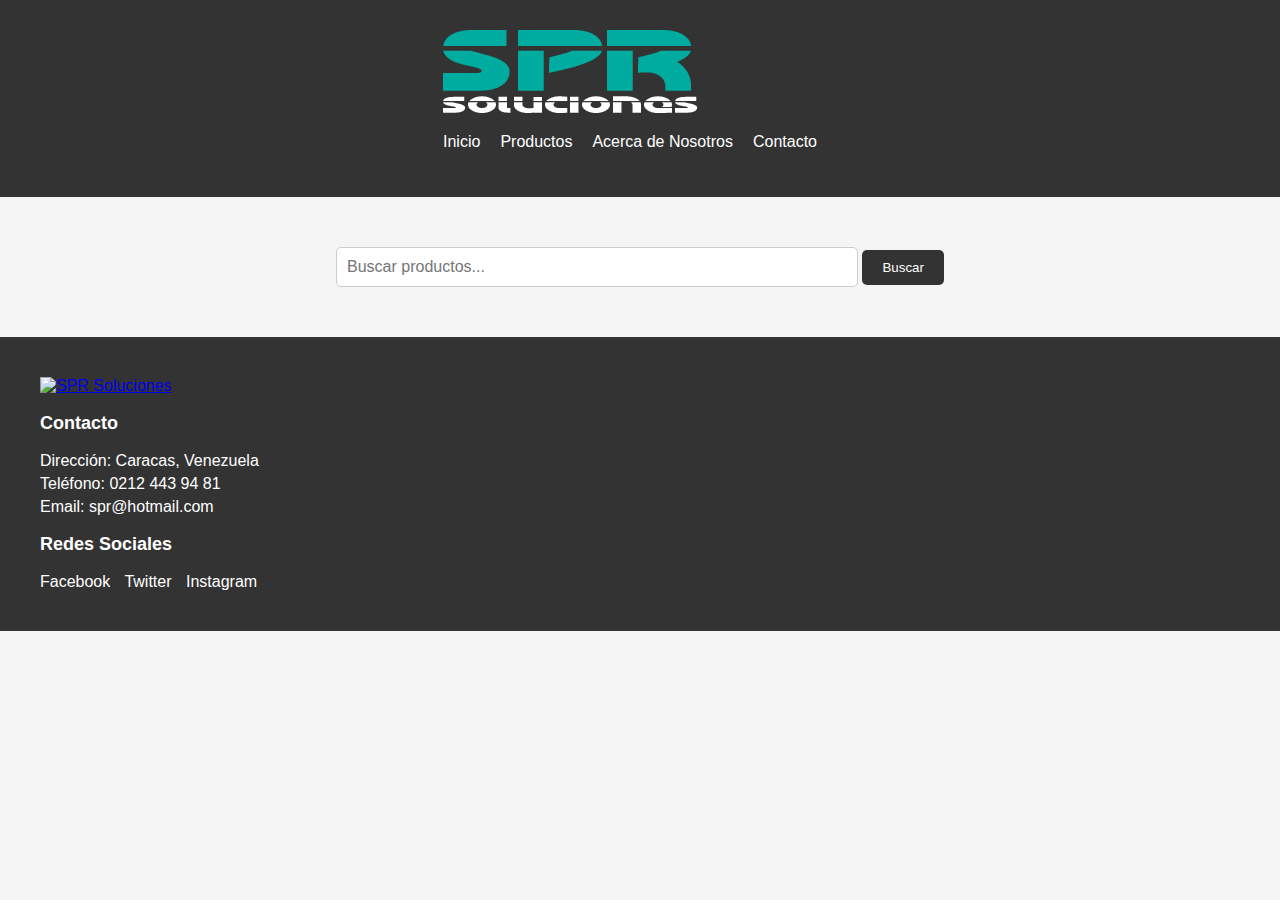
==== index.html @ 4d55150c "cambio logo de footer" ====
<!DOCTYPE html>
<html lang="es">
<head>
    <meta charset="UTF-8">
    <meta name="viewport" content="width=device-width, initial-scale=1.0">
    <title>SPR Soluciones</title>
    <link rel="shortcut icon" href="./assets/img/favicon.ico" type="image/x-icon">   
    <link rel="stylesheet" href="./styles/styles.css">

    </head>
<body>
    <header>
        <div class="container">
            <a href="index.html">
                <img src="./assets/img/spr logo.png" alt="spr soluciones">
            </a>
            <nav>
                <ul>
                    <li><a href="#">Inicio</a></li>
                    <li><a href="./Pages/productos.html">Productos</a></li>
                    <li><a href="./Pages/acerca-de.html">Acerca de Nosotros</a></li>
                    <li><a href="./Pages/contactos.html">Contacto</a></li>
                </ul>
            </nav>
        </div>
    </header>

    <div class="container">
        <section class="search-container">
            <input type="text" class="search-input" placeholder="Buscar productos...">
            <button class="search-button">Buscar</button>
        </section>
    </div>

     



    <footer>
        <div class="container">
            <a href="index.html">
                <img src="../SPRsoluciones4/assets/img/spr logo.png" alt="SPR Soluciones">
            </a>
            <div class="footer-info">
                <h3>Contacto</h3>
                <p>Dirección: Caracas, Venezuela</p>
                <p>Teléfono: 0212 443 94 81</p>
                <p>Email: spr@hotmail.com</p>
            </div>
            <div class="social-media">
                <h3>Redes Sociales</h3>
                <a href="#">Facebook</a>
                <a href="#">Twitter</a>
                <a href="#">Instagram</a>
            </div>
        </div>
    </footer>
</body>
</html>
---- styles/styles.css ----
/* Estilos generales */
body {
    font-family: Arial, sans-serif;
    background-color: #f5f5f5;
    margin: 0;
    padding: 0;
}

.container {
    max-width: 1200px;
    margin: 0 auto;
    padding: 20px;
}

/* Estilos para el encabezado */
header {
    background-color: #333;
    color: #fff;
    padding: 10px 0;
    display: flex;
    justify-content: space-between;
}

header h1 {
    margin: 0;
}

nav ul {
    list-style: none;
    padding: 0;
    display: flex;
}

nav li {
    margin-right: 20px;
}

nav a {
    text-decoration: none;
    color: #fff;
}


/* Efecto hover para los enlaces */
a:hover {
    color: #058e83; /* Cambia el color al naranja al hacer hover */
    transition: color 0.3s; /* Agregar una transición suave */
}

/* Estilos para el contenedor de búsqueda */
.search-container {
    text-align: center;
    margin: 30px 0;
}

.search-input {
    width: 100%;
    max-width: 500px;
    padding: 10px;
    border: 1px solid #ccc;
    border-radius: 5px;
    font-size: 16px;
}

.search-button {
    background-color: #333;
    color: #fff;
    border: none;
    padding: 10px 20px;
    border-radius: 5px;
    cursor: pointer;
}

/* Estilos para los productos utilizando CSS Grid */
.products {
    display: grid;
    grid-template-columns: repeat(auto-fill, minmax(300px, 1fr));
    gap: 20px;
}

.product {
    background-color: #fff;
    padding: 20px;
    box-shadow: 0 0 10px rgba(0, 0, 0, 0.1);
    text-align: center;
}

.product img {
    max-width: 100%;
    height: auto;
}

.product h2 {
    margin: 10px 0;
    font-size: 20px;
}

.product p {
    font-size: 14px;
}

.product .price {
    font-size: 18px;
    font-weight: bold;
}

.product .buy-button {
    background-color: #333;
    color: #fff;
    border: none;
    padding: 10px 20px;
    border-radius: 5px;
    cursor: pointer;
    transition: background-color 0.3s, color 0.3s;
}

/* Efecto hover para los botones de compra */
.product .buy-button:hover {
    background-color: #058e83; /* Cambia el fondo al hacer hover */
    color: #ffffff; /* Cambia el color del texto al oscuro al hacer hover */
}

/* Estilos para el pie de página */
footer {
    background-color: #333;
    color: #fff;
    padding: 20px 0;
}

.footer-info h3, .social-media h3 {
    font-size: 18px;
}

.footer-info p {
    margin: 5px 0;
}

/* Efecto hover para los enlaces de redes sociales */
.social-media a {
    text-decoration: none;
    color: #fff;
    margin-right: 10px;
    transition: color 0.3s; /* Agregar una transición suave */
}

.social-media a:hover {
    color: #058e83; /* Cambiar el color al naranja al hacer hover */
}

/* Estilos responsivos */
@media (max-width: 768px) {
    header {
        flex-direction: column;
        align-items: center;
    }

    nav ul {
        margin-top: 10px;
    }

    .product {
        width: 100%;
    }

    .search-input, .search-button {
        width: 100%;
    }
}

/* Estilos responsivos para dispositivos con un ancho máximo de 480px (por ejemplo, smartphones) */
@media (max-width: 480px) {
    header h1 {
        font-size: 24px;
    }
}

/* Estilos para la sección de descripción de la empresa */
.company-description {
    background-color: #f5f5f5;
    padding: 40px 0;
    text-align: center;
}

.company-description .container {
    max-width: 800px;
    margin: 0 auto;
}

.company-description .section-title {
    font-size: 28px;
    color: #333;
    margin-bottom: 20px;
}

.company-description p {
    font-size: 18px;
    color: #555;
    line-height: 1.5;
    margin-bottom: 20px;
}

/* Estilos para la sección de contactos */ 
.contact-section {
    background-color: #f5f5f5;
    padding: 40px 0;
    text-align: center;
}

.contact-section .container {
    max-width: 800px;
    margin: 0 auto;
}

.contact-section .section-title {
    font-size: 28px;
    color: #333;
    margin-bottom: 20px;
}

.contact-form form {
    text-align: left;
}

.contact-form .form-group {
    margin-bottom: 20px;
}

.contact-form label {
    display: block;
    font-size: 18px;
    color: #555;
    margin-bottom: 5px;
}

.contact-form input,
.contact-form textarea {
    width: 100%;
    padding: 10px;
    border: 1px solid #ccc;
    border-radius: 5px;
    font-size: 16px;
}

.contact-form .submit-button {
    background-color: #333;
    color: #fff;
    border: none;
    padding: 10px 20px;
    border-radius: 5px;
    font-size: 18px;
    cursor: pointer;
    transition: background-color 0.3s, color 0.3s;
}

.contact-form .submit-button:hover {
    background-color: #058e83;
}
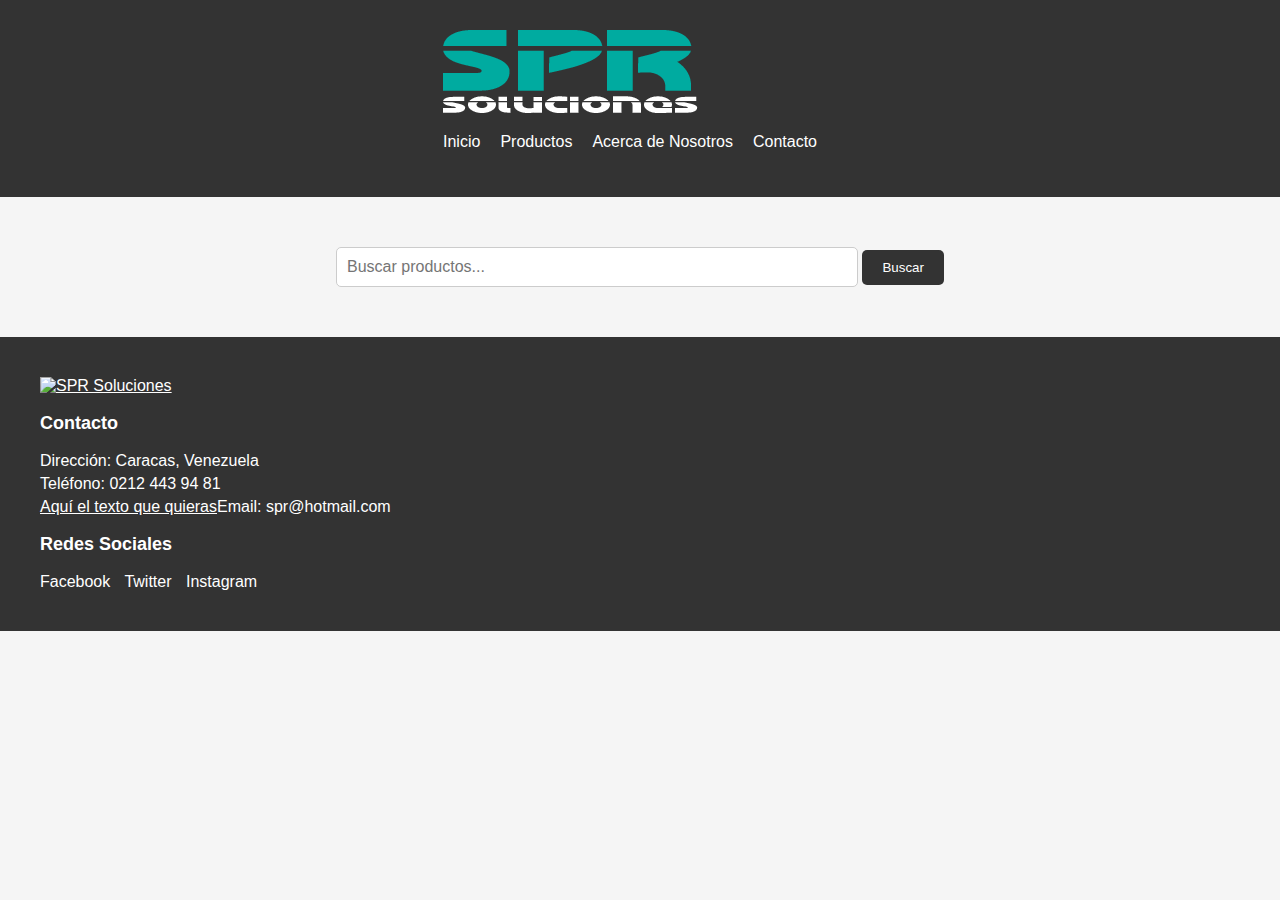
==== commit 25cafa8d: "Se agrego propiedad de mailto al correo en index" ====
--- a/index.html
+++ b/index.html
@@ -45,7 +45,7 @@
                 <h3>Contacto</h3>
                 <p>Dirección: Caracas, Venezuela</p>
                 <p>Teléfono: 0212 443 94 81</p>
-                <p>Email: spr@hotmail.com</p>
+                <p><a href="mailto:elcorreoquequieres@correo.com">Aquí el texto que quieras</a>Email: spr@hotmail.com</p>
             </div>
             <div class="social-media">
                 <h3>Redes Sociales</h3>
--- a/styles/styles.css
+++ b/styles/styles.css
@@ -42,6 +42,11 @@
 
 
 /* Efecto hover para los enlaces */
+a {
+    color: #fff;
+
+}
+
 a:hover {
     color: #058e83; /* Cambia el color al naranja al hacer hover */
     transition: color 0.3s; /* Agregar una transición suave */
@@ -121,6 +126,16 @@
 }
 
 /* Estilos para el pie de página */
+
+html {
+    min-height: 100%;
+    position: relative;
+  }
+  body {
+    margin: 0;
+    margin-bottom: 40px;
+  }
+
 footer {
     background-color: #333;
     color: #fff;
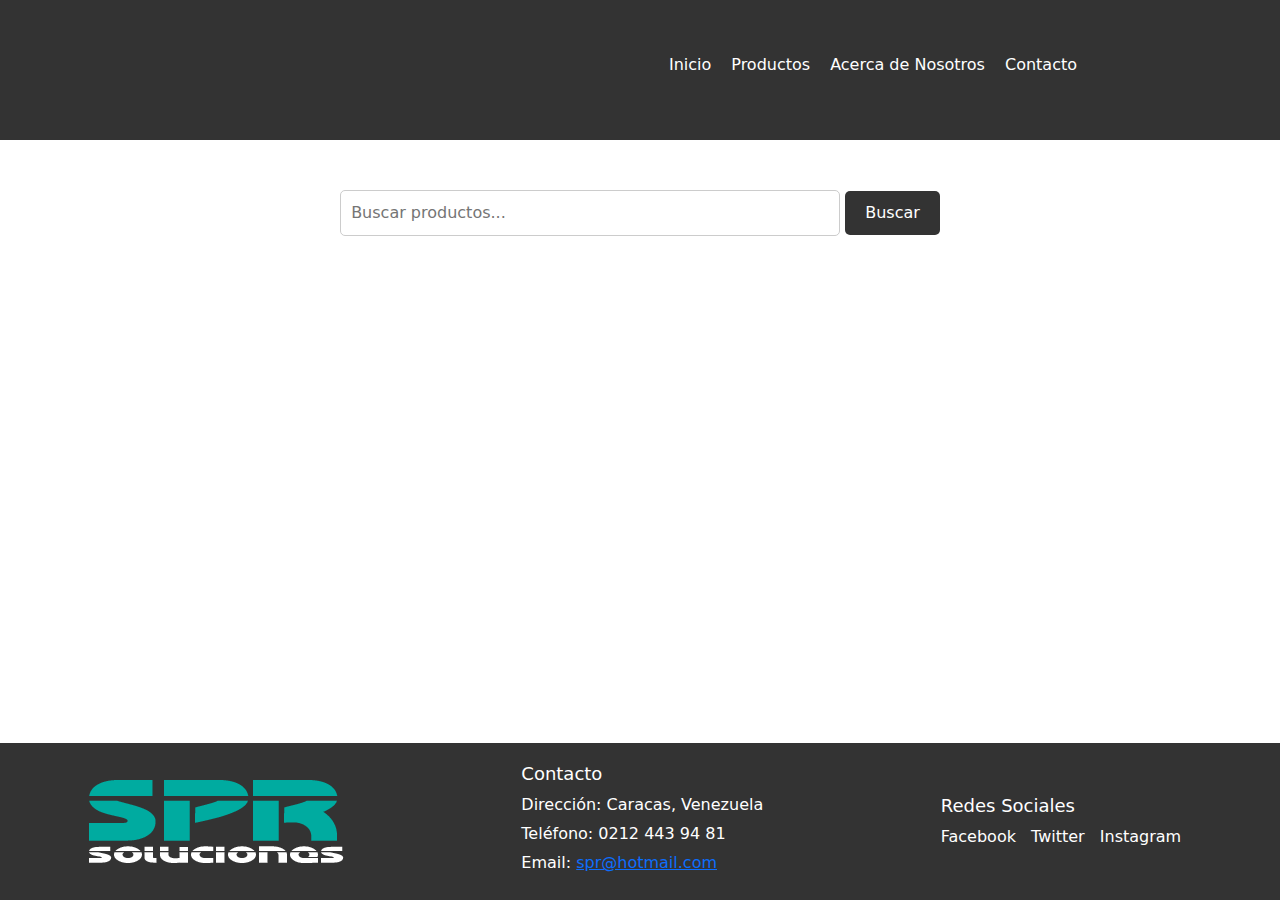
==== commit c4a472bb: "mejora completa de pagina" ====
--- a/index.html
+++ b/index.html
@@ -6,14 +6,17 @@
     <title>SPR Soluciones</title>
     <link rel="shortcut icon" href="./assets/img/favicon.ico" type="image/x-icon">   
     <link rel="stylesheet" href="./styles/styles.css">
+    <link rel="stylesheet" href="https://cdn.jsdelivr.net/npm/bootstrap@5.3.0/dist/css/bootstrap.min.css">
 
     </head>
 <body>
     <header>
-        <div class="container">
-            <a href="index.html">
-                <img src="./assets/img/spr logo.png" alt="spr soluciones">
-            </a>
+        <div class="container2">
+            <div class="logo">
+                <a href="./index.html" class="logo-container">
+                    <img src="./assets/img/spr logo.png" alt="spr soluciones" id="logo">
+                </a>
+            </div>
             <nav>
                 <ul>
                     <li><a href="#">Inicio</a></li>
@@ -37,15 +40,15 @@
 
 
     <footer>
-        <div class="container">
-            <a href="index.html">
-                <img src="../SPRsoluciones4/assets/img/spr logo.png" alt="SPR Soluciones">
+        <div class="container2">
+            <a href="./index.html">
+                <img src="./assets/img/spr logo.png" alt="Tu Emprendimiento Logo">
             </a>
             <div class="footer-info">
                 <h3>Contacto</h3>
                 <p>Dirección: Caracas, Venezuela</p>
                 <p>Teléfono: 0212 443 94 81</p>
-                <p><a href="mailto:elcorreoquequieres@correo.com">Aquí el texto que quieras</a>Email: spr@hotmail.com</p>
+                <p>Email: <a href="mailto:spr@gmail.com">spr@hotmail.com</a></p>
             </div>
             <div class="social-media">
                 <h3>Redes Sociales</h3>
@@ -55,6 +58,7 @@
             </div>
         </div>
     </footer>
+    
 </body>
 </html>
 
--- a/styles/styles.css
+++ b/styles/styles.css
@@ -13,26 +13,23 @@
 }
 
 /* Estilos para el encabezado */
-header {
-    background-color: #333;
-    color: #fff;
-    padding: 10px 0;
+.container2 {
     display: flex;
-    justify-content: space-between;
-}
-
-header h1 {
-    margin: 0;
+    justify-content: space-around;
+    align-items: center;
+    flex-wrap: wrap; /* Agrega un ajuste para pantallas pequeñas */
 }
 
 nav ul {
     list-style: none;
     padding: 0;
     display: flex;
+    margin: 0; /* Agrega un ajuste para pantallas pequeñas */
 }
 
 nav li {
     margin-right: 20px;
+    margin-bottom: 10px; /* Añade espacio entre elementos del menú en pantallas pequeñas */
 }
 
 nav a {
@@ -40,16 +37,26 @@
     color: #fff;
 }
 
+header {
+    background-color: #333;
+    color: #fff;
+    padding: 10px 0;
+    text-align: center; /* Alinea el título en el centro */
+}
+
+header h1 {
+    margin: 0;
+    font-size: 24px; /* Reduce el tamaño del título en pantallas pequeñas */
+}
 
 /* Efecto hover para los enlaces */
 a {
     color: #fff;
-
 }
 
 a:hover {
-    color: #058e83; /* Cambia el color al naranja al hacer hover */
-    transition: color 0.3s; /* Agregar una transición suave */
+    color: #058e83;
+    transition: color 0.3s;
 }
 
 /* Estilos para el contenedor de búsqueda */
@@ -74,6 +81,11 @@
     padding: 10px 20px;
     border-radius: 5px;
     cursor: pointer;
+    
+}
+.search-button:hover {
+    background-color: #058e83; /* Cambia el fondo al color blanco al hacer hover */
+    color: #333; /* Cambia el color del texto al color de fondo oscuro al hacer hover */
 }
 
 /* Estilos para los productos utilizando CSS Grid */
@@ -88,11 +100,13 @@
     padding: 20px;
     box-shadow: 0 0 10px rgba(0, 0, 0, 0.1);
     text-align: center;
+    max-height: 1000px;
+    overflow: auto;
 }
 
 .product img {
     max-width: 100%;
-    height: auto;
+    height: auto; /* Ajusta la altura de la imagen automáticamente */
 }
 
 .product h2 {
@@ -121,27 +135,55 @@
 
 /* Efecto hover para los botones de compra */
 .product .buy-button:hover {
-    background-color: #058e83; /* Cambia el fondo al hacer hover */
-    color: #ffffff; /* Cambia el color del texto al oscuro al hacer hover */
-}
-
-/* Estilos para el pie de página */
-
-html {
-    min-height: 100%;
-    position: relative;
-  }
-  body {
-    margin: 0;
-    margin-bottom: 40px;
-  }
-
+    background-color: #058e83;
+    color: #ffffff;
+}
+
+/* Estilos responsivos */
+@media (max-width: 768px) {
+    .search-input, .search-button {
+        width: 100%;
+    }
+    
+    .product {
+        width: 100%;
+    }
+}
+
+/* Estilos responsivos para dispositivos con un ancho máximo de 480px (por ejemplo, smartphones) */
+@media (max-width: 480px) {
+    header h1 {
+        font-size: 20px;
+    }
+}
+/* Estilos para el footer */
 footer {
     background-color: #333;
     color: #fff;
     padding: 20px 0;
-}
-
+    position: fixed;
+    bottom: 0;
+    width: 100%;
+
+}
+
+.container2 {
+    display: flex;
+    justify-content: space-around;
+    align-items: center;
+    
+}
+
+.container {
+    padding-bottom: 60px; /* Ajusta este valor para dar espacio al footer */
+}
+
+/* Estilos para el logotipo en el footer */
+.logo img {
+    max-height: 100px; /* Ajusta el tamaño del logotipo según tus preferencias */
+}
+
+/* Estilos para la información de contacto */
 .footer-info h3, .social-media h3 {
     font-size: 18px;
 }
@@ -159,114 +201,25 @@
 }
 
 .social-media a:hover {
-    color: #058e83; /* Cambiar el color al naranja al hacer hover */
-}
-
-/* Estilos responsivos */
-@media (max-width: 768px) {
-    header {
-        flex-direction: column;
-        align-items: center;
-    }
-
-    nav ul {
-        margin-top: 10px;
-    }
-
-    .product {
-        width: 100%;
-    }
-
-    .search-input, .search-button {
-        width: 100%;
-    }
-}
-
-/* Estilos responsivos para dispositivos con un ancho máximo de 480px (por ejemplo, smartphones) */
-@media (max-width: 480px) {
-    header h1 {
-        font-size: 24px;
-    }
-}
-
-/* Estilos para la sección de descripción de la empresa */
-.company-description {
-    background-color: #f5f5f5;
-    padding: 40px 0;
-    text-align: center;
-}
-
-.company-description .container {
-    max-width: 800px;
-    margin: 0 auto;
-}
-
-.company-description .section-title {
-    font-size: 28px;
-    color: #333;
-    margin-bottom: 20px;
-}
-
-.company-description p {
-    font-size: 18px;
-    color: #555;
-    line-height: 1.5;
-    margin-bottom: 20px;
-}
-
-/* Estilos para la sección de contactos */ 
-.contact-section {
-    background-color: #f5f5f5;
-    padding: 40px 0;
-    text-align: center;
-}
-
-.contact-section .container {
-    max-width: 800px;
-    margin: 0 auto;
-}
-
-.contact-section .section-title {
-    font-size: 28px;
-    color: #333;
-    margin-bottom: 20px;
-}
-
-.contact-form form {
-    text-align: left;
-}
-
-.contact-form .form-group {
-    margin-bottom: 20px;
-}
-
-.contact-form label {
-    display: block;
-    font-size: 18px;
-    color: #555;
-    margin-bottom: 5px;
-}
-
-.contact-form input,
-.contact-form textarea {
-    width: 100%;
-    padding: 10px;
-    border: 1px solid #ccc;
-    border-radius: 5px;
-    font-size: 16px;
-}
-
-.contact-form .submit-button {
-    background-color: #333;
-    color: #fff;
-    border: none;
-    padding: 10px 20px;
-    border-radius: 5px;
-    font-size: 18px;
-    cursor: pointer;
-    transition: background-color 0.3s, color 0.3s;
-}
-
-.contact-form .submit-button:hover {
-    background-color: #058e83;
-}
+    color: #058e83; /* Cambiar el color al verde al hacer hover */
+}
+
+.logo {
+    /* Estilos regulares del logotipo, como tamaño, margen, etc. */
+    width: 100px;
+    height: 100px;
+    margin: 10px;
+    opacity: 0; /* El logotipo estará inicialmente invisible */
+    animation: slideIn 1s forwards; /* Aplica la animación "slideIn" durante 1 segundo */
+}
+
+@keyframes slideIn {
+    from {
+        transform: translateX(-100%); /* Mueve el logotipo fuera del lado izquierdo de la pantalla */
+        opacity: 0; /* Inicialmente invisible */
+    }
+    to {
+        transform: translateX(0); /* Mueve el logotipo a su posición original */
+        opacity: 1; /* Se vuelve completamente visible */
+    }
+}
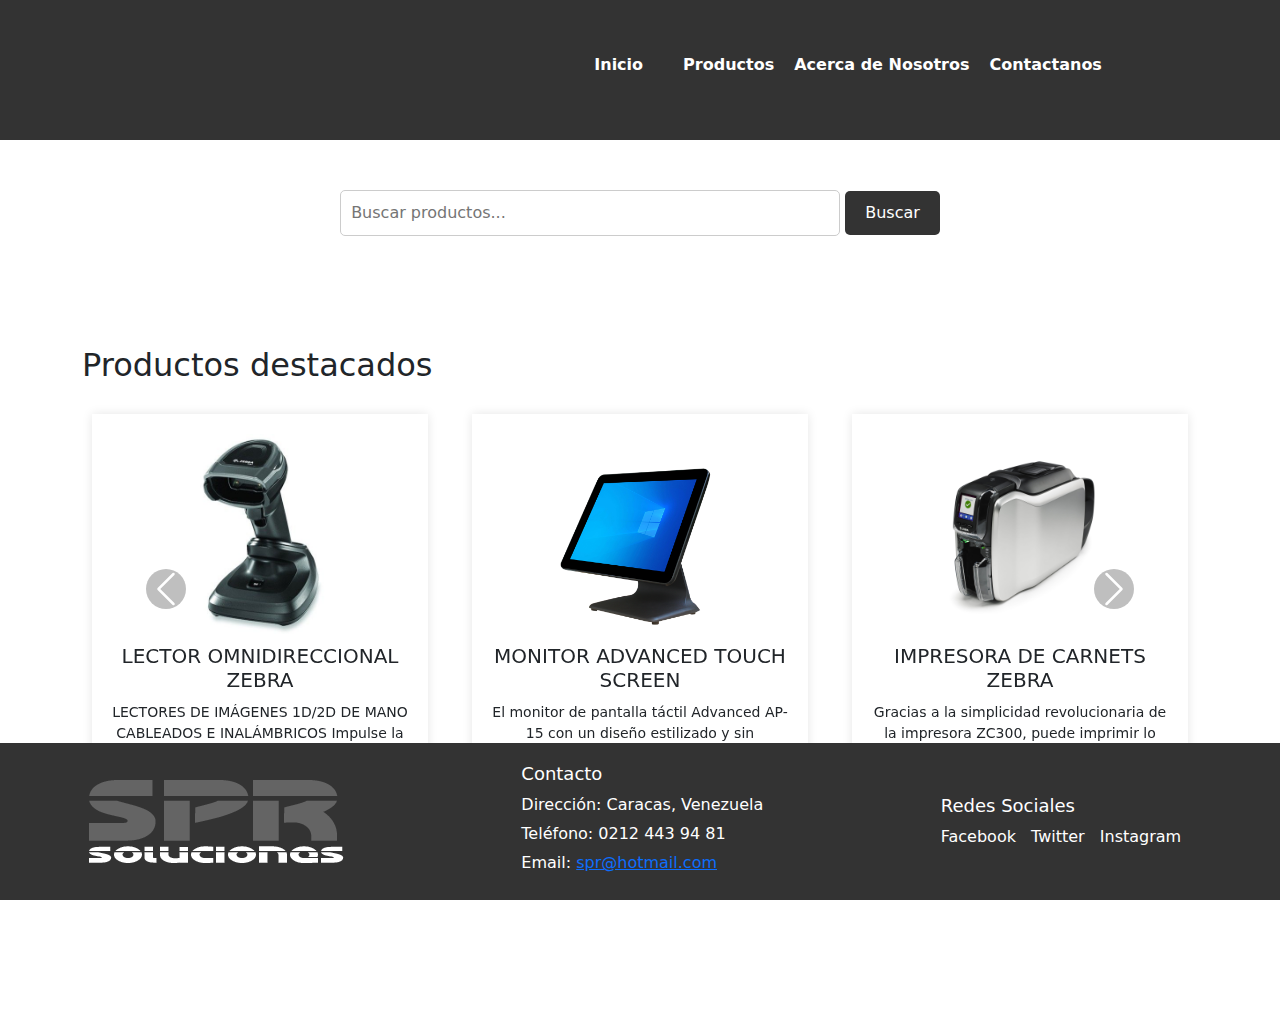
==== commit c0248843: "Agregue animacion, cree animaciones para los carruseles y footer listo" ====
--- a/index.html
+++ b/index.html
@@ -5,10 +5,9 @@
     <meta name="viewport" content="width=device-width, initial-scale=1.0">
     <title>SPR Soluciones</title>
     <link rel="shortcut icon" href="./assets/img/favicon.ico" type="image/x-icon">   
-    <link rel="stylesheet" href="./styles/styles.css">
+    <link rel="stylesheet" href="./css/style.css">
     <link rel="stylesheet" href="https://cdn.jsdelivr.net/npm/bootstrap@5.3.0/dist/css/bootstrap.min.css">
-
-    </head>
+</head>
 <body>
     <header>
         <div class="container2">
@@ -19,10 +18,21 @@
             </div>
             <nav>
                 <ul>
-                    <li><a href="#">Inicio</a></li>
-                    <li><a href="./Pages/productos.html">Productos</a></li>
+                    <li><a href="./index.html">Inicio</a></li>
+                    <li><a href="./Pages/productos.html"></a></li>
+                    <li class="dropdown">
+                        <a href="./Pages/productos.html">Productos</a>
+                        <div class="dropdown-content">
+                            <a href="#">Lectores de codigo de barra</a>
+                            <a href="#">Impresoras</a>
+                            <a href="#">Consumibles</a>
+                        </div>
+                    </li>
                     <li><a href="./Pages/acerca-de.html">Acerca de Nosotros</a></li>
-                    <li><a href="./Pages/contactos.html">Contacto</a></li>
+                    <li><a href="./Pages/contactanos.html">Contactanos</a></li>
+                    
+                        </ul>
+                    </li>
                 </ul>
             </nav>
         </div>
@@ -35,14 +45,77 @@
         </section>
     </div>
 
-     
-
-
+    <div class="container">
+        <h2>Productos destacados</h2>
+        <div id="productCarousel" class="carousel slide" data-bs-ride="carousel">
+            <div class="carousel-inner">
+                <div class="carousel-item active">
+                    <div class="row">
+                        <div class="col-md-4">
+                            <div class="product">
+                                <img src="./assets/img/productos/lector-codigodebarra.jpeg" alt="Lector de Código de Barra">
+                                <h3>LECTOR OMNIDIRECCIONAL ZEBRA</h3>
+                                <p>LECTORES DE IMÁGENES 1D/2D DE MANO CABLEADOS E INALÁMBRICOS Impulse la productividad en el punto de venta con lo último en rendimiento y diseño </p>
+                            </div>
+                        </div>
+                        <div class="col-md-4">
+                            <div class="product">
+                                <img src="./assets/img/productos/monitor-touch.png" alt="Monitor Touch">
+                                <h3>MONITOR ADVANCED TOUCH SCREEN</h3>
+                                <p>El monitor de pantalla táctil Advanced AP-15 con un diseño estilizado y sin bordes.compacto para una fácil integración</p>
+                            </div>
+                        </div>
+                        <div class="col-md-4">
+                            <div class="product">
+                                <img src="./assets/img/productos/impresora-carnet-zebra.jpg" alt="Impresora de Carnets">
+                                <h3>IMPRESORA DE CARNETS ZEBRA</h3>
+                                <p>Gracias a la simplicidad revolucionaria de la impresora ZC300, puede imprimir lo que desee, cuando lo desee, desde casi cualquier lugar.</p>
+                            </div>
+                        </div>
+                    </div>
+                </div>
+                <div class="carousel-item">
+                    <div class="row">
+                        <div class="col-md-4">
+                            <div class="product">
+                                <img src="./assets/img/productos/impresora-decodigo.jpg" alt="Impresora Termica de codigo de barras">
+                                <h3>IMPRESORA DE CÓDIGO DE BARRAS</h3>
+                                <p>Máxima calidad, eficiencia y administración de impresión</p>
+                            </div>
+                        </div>
+                        <div class="col-md-4">
+                            <div a class="product">
+                                <img src="./assets/img/productos/gaveta-de-dinero.png" alt="Gaveta de dinero Advanced">
+                                <h3>GAVETA PORTA DINERO ADVANCED</h3>
+                                <p>Altamente confiable para entornos de venta al por menor. Su tamaño compacto (405mmx 420mm) </p>
+                            </div>
+                        </div>
+                        <div class="col-md-4">
+                            <div class="product">
+                                <img src="./assets/img/productos/impresora-termica.png" alt="Impresora de tickets termica">
+                                <h3>IMPRESORA DE TICKTES TERMICA</h3>
+                                <p>esta es una impresora térmica directa, económica y con gran velocidad de impresión. Con su diseño simple y una carga de papel fácil</p>
+                            </div>
+                        </div>
+                    </div>
+                </div>
+                <!-- Agrega más items de carrusel aquí -->
+            </div>
+            <a class="carousel-control-prev" href="#productCarousel" role="button" data-bs-slide="prev">
+                <span class="carousel-control-prev-icon" aria-hidden="true"></span>
+                <span class="visually-hidden">Previous</span>
+            </a>
+            <a class="carousel-control-next" href="#productCarousel" role="button" data-bs-slide="next">
+                <span class="carousel-control-next-icon" ariahidden="true"></span>
+                <span class="visually-hidden">Next</span>
+            </a>
+        </div>
+    </div>
 
     <footer>
         <div class="container2">
             <a href="./index.html">
-                <img src="./assets/img/spr logo.png" alt="Tu Emprendimiento Logo">
+                <img src="./assets/img/spr-logo-bn.png" alt="logo spr solucionoes">
             </a>
             <div class="footer-info">
                 <h3>Contacto</h3>
@@ -59,6 +132,9 @@
         </div>
     </footer>
     
+    <script src="https://cdn.jsdelivr.net/npm/bootstrap@5.3.0/dist/js/bootstrap.bundle.min.js"></script>
 </body>
 </html>
 
+
+
--- a/css/style.css
+++ b/css/style.css
@@ -0,0 +1,394 @@
+@charset "UTF-8";
+/* Estilos generales */
+body {
+  font-family: Arial, sans-serif;
+  background-color: #f5f5f5;
+  margin: 0;
+  padding: 0;
+  display: flex;
+  flex-direction: column;
+  min-height: 100vh;
+}
+
+main {
+  flex: 1;
+}
+
+.container {
+  max-width: 1200px;
+  margin: 0 auto;
+  padding: 20px;
+}
+
+/* Estilos para el encabezado */
+.container2 {
+  display: flex;
+  justify-content: space-around;
+  align-items: center;
+  flex-wrap: wrap; /* Agrega un ajuste para pantallas pequeñas */
+}
+
+nav ul {
+  list-style: none;
+  padding: 0;
+  display: flex;
+  margin: 0; /* Agrega un ajuste para pantallas pequeñas */
+}
+
+nav li {
+  margin-right: 20px;
+  margin-bottom: 10px; /* Añade espacio entre elementos del menú en pantallas pequeñas */
+}
+
+nav a {
+  text-decoration: none;
+  color: #fff;
+  font-weight: bold;
+}
+
+header {
+  background-color: #333;
+  color: #fff;
+  padding: 10px 0;
+  text-align: center; /* Alinea el título en el centro */
+}
+
+header h1 {
+  margin: 0;
+  font-size: 24px; /* Reduce el tamaño del título en pantallas pequeñas */
+}
+
+/* Efecto hover para los enlaces */
+a {
+  color: #fff;
+}
+
+a:hover {
+  color: #058e83;
+  transition: color 0.3s;
+}
+
+/* Estilos para el contenedor de búsqueda */
+.search-container {
+  text-align: center;
+  margin: 30px 0;
+}
+
+.search-input {
+  width: 100%;
+  max-width: 500px;
+  padding: 10px;
+  border: 1px solid #ccc;
+  border-radius: 5px;
+  font-size: 16px;
+}
+
+.search-button {
+  background-color: #333;
+  color: #fff;
+  border: none;
+  padding: 10px 20px;
+  border-radius: 5px;
+  cursor: pointer;
+}
+
+.search-button:hover {
+  background-color: #058e83; /* Cambia el fondo al color blanco al hacer hover */
+  color: #333; /* Cambia el color del texto al color de fondo oscuro al hacer hover */
+}
+
+/* Estilos para los productos utilizando CSS Grid */
+.products {
+  display: grid;
+  grid-template-columns: repeat(auto-fill, minmax(300px, 1fr));
+  gap: 20px;
+}
+
+.product {
+  background-color: #fff;
+  padding: 20px;
+  box-shadow: 0 0 10px rgba(0, 0, 0, 0.1);
+  text-align: center;
+  max-height: 1000px;
+  overflow: auto;
+}
+
+.product img {
+  max-width: 100%;
+  height: auto; /* Ajusta la altura de la imagen automáticamente */
+}
+
+.product h2 {
+  margin: 10px 0;
+  font-size: 20px;
+}
+
+.product p {
+  font-size: 14px;
+}
+
+.product .price {
+  font-size: 18px;
+  font-weight: bold;
+}
+
+.product .buy-button {
+  background-color: #333;
+  color: #fff;
+  border: none;
+  padding: 10px 20px;
+  border-radius: 5px;
+  cursor: pointer;
+  transition: background-color 0.3s, color 0.3s;
+}
+
+/* Efecto hover para los botones de compra */
+.product .buy-button:hover {
+  background-color: #058e83;
+  color: #ffffff;
+}
+
+/* Estilos responsivos */
+@media (max-width: 768px) {
+  .search-input, .search-button {
+    width: 100%;
+  }
+  .product {
+    width: 100%;
+  }
+}
+/* Estilos responsivos para dispositivos con un ancho máximo de 480px (por ejemplo, smartphones) */
+@media (max-width: 480px) {
+  header h1 {
+    font-size: 20px;
+  }
+}
+/* Estilos para el footer */
+footer {
+  background-color: #333;
+  color: #fff;
+  padding: 20px 0;
+  position: sticky;
+  bottom: 0;
+  width: 100%;
+}
+
+.container2 {
+  display: flex;
+  justify-content: space-around;
+  align-items: center;
+}
+
+.container {
+  padding-bottom: 60px; /* Ajusta este valor para dar espacio al footer */
+}
+
+/* Estilos para el logotipo en el footer */
+.logo img {
+  max-height: 100px; /* Ajusta el tamaño del logotipo según tus preferencias */
+}
+
+/* Estilos para la información de contacto */
+.footer-info h3, .social-media h3 {
+  font-size: 18px;
+}
+
+.footer-info p {
+  margin: 5px 0;
+}
+
+/* Efecto hover para los enlaces de redes sociales */
+.social-media a {
+  text-decoration: none;
+  color: #fff;
+  margin-right: 10px;
+  transition: color 0.3s; /* Agregar una transición suave */
+}
+
+.social-media a:hover {
+  color: #058e83; /* Cambiar el color al verde al hacer hover */
+}
+
+.logo {
+  /* Estilos regulares del logotipo, como tamaño, margen, etc. */
+  width: 100px;
+  height: 100px;
+  margin: 10px;
+  opacity: 0; /* El logotipo estará inicialmente invisible */
+  animation: slideIn 1s forwards; /* Aplica la animación "slideIn" durante 1 segundo */
+}
+
+@keyframes slideIn {
+  from {
+    transform: translateX(-100%); /* Mueve el logotipo fuera del lado izquierdo de la pantalla */
+    opacity: 0; /* Inicialmente invisible */
+  }
+  to {
+    transform: translateX(0); /* Mueve el logotipo a su posición original */
+    opacity: 1; /* Se vuelve completamente visible */
+  }
+}
+/* Estilos para el carrusel */
+/* Estilos CSS para el carrusel */
+#productCarousel {
+  margin-top: 20px; /* Agrega un margen superior para separar el carrusel del contenido superior */
+  margin-bottom: 40px; /* Ajusta el margen inferior según tus preferencias para separar el carrusel del footer */
+}
+
+.carousel-inner {
+  border-radius: 5px;
+}
+
+.carousel-item {
+  text-align: center;
+}
+
+.carousel-item img {
+  max-height: 400px;
+  object-fit: cover;
+}
+
+.product {
+  background-color: #fff;
+  padding: 20px;
+  box-shadow: 0 0 10px rgba(0, 0, 0, 0.1);
+  text-align: center;
+  margin: 10px;
+}
+
+.product h3 {
+  margin: 10px 0;
+  font-size: 20px;
+}
+
+.product p {
+  font-size: 14px;
+}
+
+/* Estilos para los controles del carrusel */
+.carousel-control-prev-icon,
+.carousel-control-next-icon {
+  font-size: 40px;
+  background-color: rgba(0, 0, 0, 0.5);
+  border-radius: 50%;
+  padding: 20px;
+  color: white;
+}
+
+.carousel-control-prev-icon:hover,
+.carousel-control-next-icon:hover {
+  background-color: rgba(0, 0, 0, 0.8);
+}
+
+/* Establece un tamaño fijo para las imágenes de los productos */
+.product img {
+  max-width: 100%;
+  height: 200px; /* Ajusta la altura según tu preferencia */
+  object-fit: cover; /* Ajusta la forma en que la imagen se ajusta al contenedor */
+}
+
+/* Establece un tamaño fijo para el contenido de cada producto */
+.product {
+  background-color: #fff;
+  padding: 20px;
+  box-shadow: 0 0 10px rgba(0, 0, 0, 0.1);
+  text-align: center;
+  margin: 10px;
+  height: 350px; /* Ajusta la altura según tu preferencia */
+  overflow: hidden; /* Oculta cualquier contenido adicional que pueda desbordar el contenedor */
+}
+
+.product h3 {
+  margin: 10px 0;
+  font-size: 20px;
+}
+
+.product p {
+  font-size: 14px;
+}
+
+/* Estilos CSS para el efecto de zoom en el carrusel */
+.product {
+  /* Otros estilos de producto aquí */
+  transition: transform 0.3s; /* Agrega una transición suave para el efecto de zoom */
+}
+
+.product:hover {
+  transform: scale(1.1); /* Escala el producto al 110% del tamaño original al pasar el mouse sobre él */
+  z-index: 1; /* Asegura que el producto se muestre por encima de otros elementos */
+  box-shadow: 0 0 20px rgba(0, 0, 0, 0.3); /* Agrega una sombra cuando se hace hover */
+}
+
+/* Agregamos estilos para la disposición en columnas de servicios */
+.service-container {
+  display: flex;
+  flex-direction: column;
+  gap: 20px; /* Espacio entre servicios */
+}
+
+/* Estilos para el submenú */
+.dropdown {
+  position: relative;
+  display: inline-block;
+}
+
+.dropdown-content {
+  display: none;
+  position: absolute;
+  background-color: #333;
+  min-width: 160px;
+  box-shadow: 0px 8px 16px 0px rgba(0, 0, 0, 0.2);
+  z-index: 1;
+}
+
+.dropdown-content a {
+  color: #ffffff;
+  padding: 12px 16px;
+  text-decoration: none;
+  display: block;
+}
+
+/* Cambiar el color de fondo cuando el mouse pasa por encima */
+.dropdown-content a:hover {
+  background-color: #058e83; /* Puedes cambiar este color al que desees */
+}
+
+/* Mostrar el submenú cuando el mouse pasa por encima */
+.dropdown:hover .dropdown-content {
+  display: block;
+}
+
+/* Estilos para la sección de servicios */
+.services {
+  background-color: #f7f7f7;
+  padding: 30px 0;
+}
+
+.container3 {
+  display: flex;
+  flex-wrap: wrap;
+  justify-content: space-between;
+}
+
+.service {
+  flex: 0 0 33.3333333333%; /* Divide el ancho en tres partes iguales */
+  padding: 20px;
+  border: 1px solid #ccc;
+  transition: transform 0.3s; /* Agregar una transición de transformación */
+  background-color: #fff;
+  box-sizing: border-box; /* Incluye el padding en el ancho total */
+  text-align: justify; /* Centra el contenido */
+  margin: 0px;
+}
+
+.service:hover {
+  transform: scale(1.05); /* Efecto de zoom al pasar el mouse por encima */
+}
+
+@media (max-width: 768px) {
+  .service {
+    flex: 0 0 50%; /* Cuando el ancho de la pantalla es menor o igual a 768px, divide el ancho en dos partes iguales */
+  }
+}
+
+/*# sourceMappingURL=style.css.map */
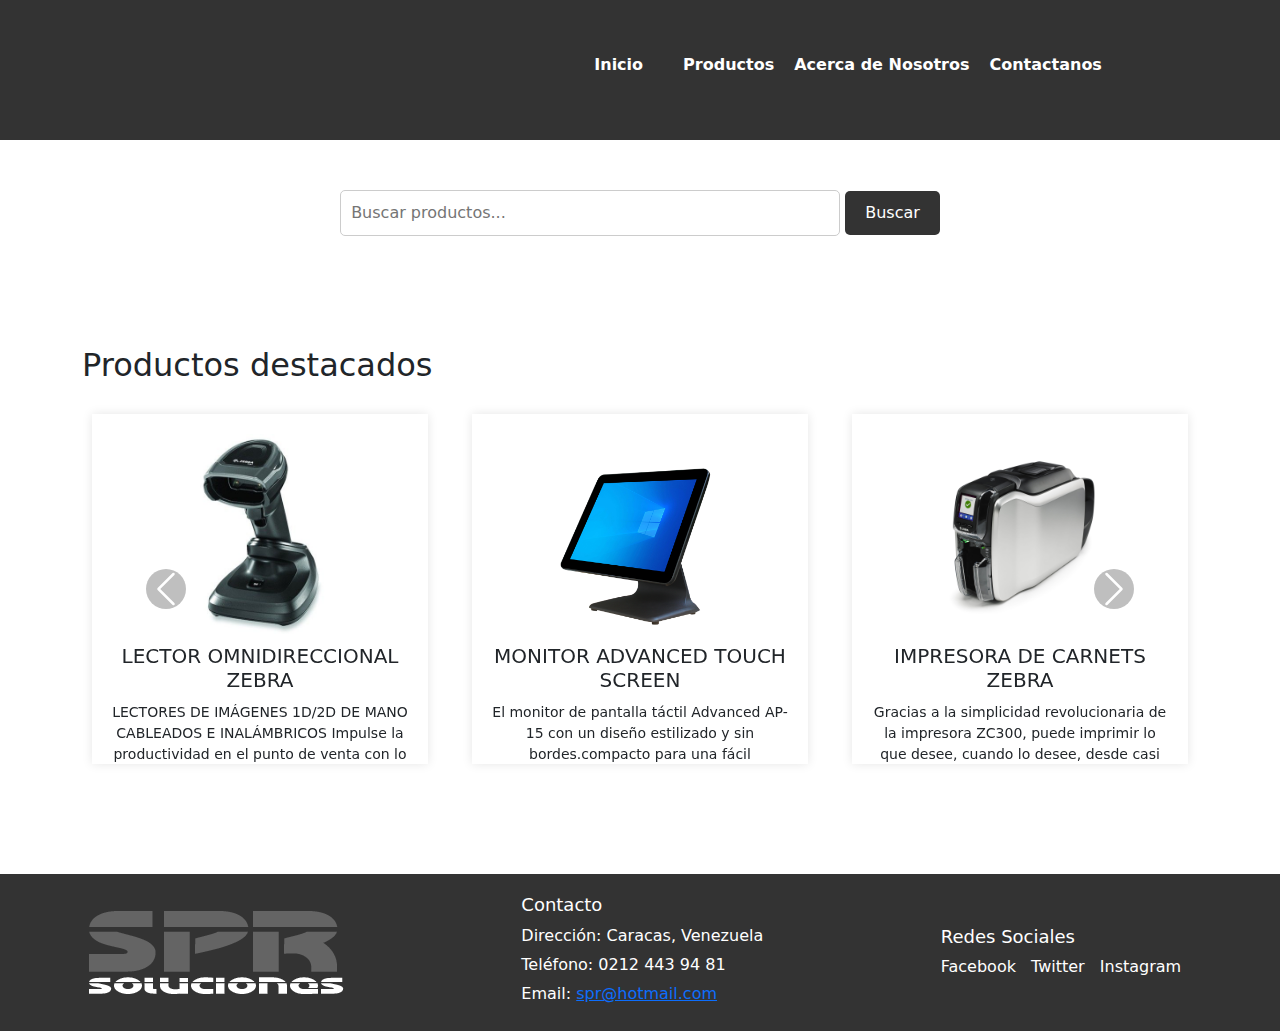
==== commit 3a31b3f1: "se mejoro la posicion del footer" ====
--- a/index.html
+++ b/index.html
@@ -3,12 +3,14 @@
 <head>
     <meta charset="UTF-8">
     <meta name="viewport" content="width=device-width, initial-scale=1.0">
+    <meta name="keywords" content="Cámaras de seguridad, Sistemas de vigilancia, CCTV, Cámaras de videovigilancia, Sistemas de seguridad para el hogar, Cámaras IP, Grabadoras de video para cámaras de seguridad, Accesorios para cámaras de vigilancia, Puntos de Venta (POS), Terminales de punto de venta, Sistemas de caja registradora, Impresoras de recibos POS, Software de gestión de tienda, Control de inventario para comercios, Cámaras de seguridad inalámbricas, Cámaras de seguridad para exteriores, Sistemas de alarma para negocios, Monitoreo remoto de cámaras de seguridad, Cámaras de seguridad con visión nocturna, Sistemas de seguridad inteligente">
+    <meta name="description" content="Encuentra una amplia selección de productos tecnológicos, cámaras de seguridad y sistemas POS en nuestra tienda en línea. Ofrecemos soluciones de vigilancia de alta calidad, terminales de punto de venta, software de gestión y más. Protege tu hogar o negocio y mejora la eficiencia de tu comercio con nuestros productos tecnológicos y servicios. ¡Explora nuestras ofertas hoy mismo!">
     <title>SPR Soluciones</title>
     <link rel="shortcut icon" href="./assets/img/favicon.ico" type="image/x-icon">   
     <link rel="stylesheet" href="./css/style.css">
     <link rel="stylesheet" href="https://cdn.jsdelivr.net/npm/bootstrap@5.3.0/dist/css/bootstrap.min.css">
 </head>
-<body>
+<body class="full">
     <header>
         <div class="container2">
             <div class="logo">
--- a/css/style.css
+++ b/css/style.css
@@ -20,6 +20,11 @@
   padding: 20px;
 }
 
+.full {
+  display:grid;
+  height: 100vh;
+}
+
 /* Estilos para el encabezado */
 .container2 {
   display: flex;
@@ -168,7 +173,7 @@
   background-color: #333;
   color: #fff;
   padding: 20px 0;
-  position: sticky;
+  /* position: sticky; */
   bottom: 0;
   width: 100%;
 }
@@ -373,12 +378,13 @@
 .service {
   flex: 0 0 33.3333333333%; /* Divide el ancho en tres partes iguales */
   padding: 20px;
-  border: 1px solid #ccc;
+  
   transition: transform 0.3s; /* Agregar una transición de transformación */
-  background-color: #fff;
+  background-color: #1f1e1e50;
   box-sizing: border-box; /* Incluye el padding en el ancho total */
-  text-align: justify; /* Centra el contenido */
-  margin: 0px;
+  text-align: start /* Centra el contenido */
+  margin: 0;
+  
 }
 
 .service:hover {
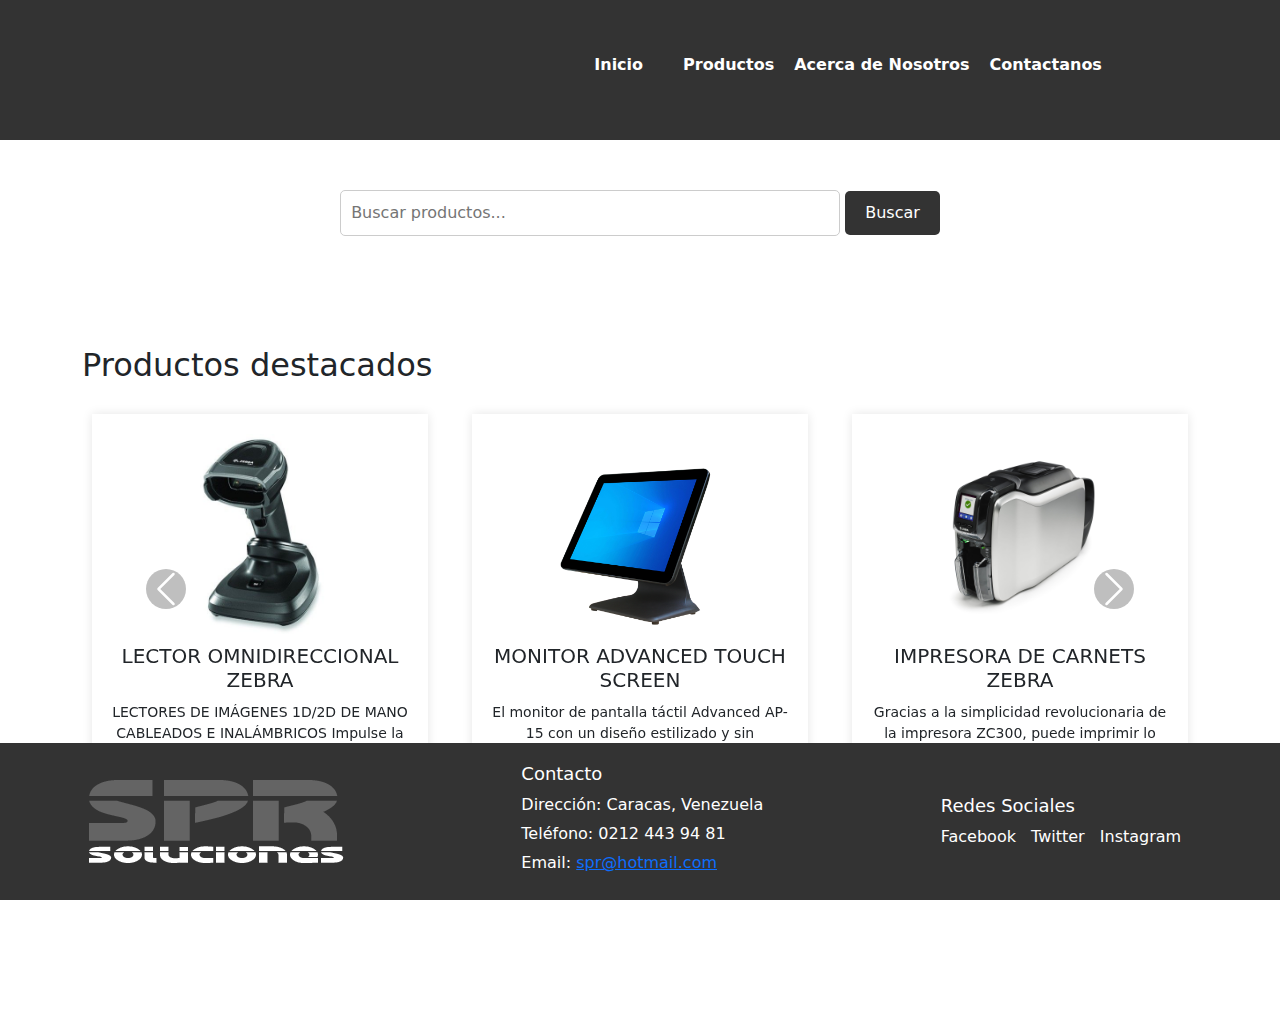
==== commit 91599de7: "mejora de responsividad y modificaciones pequeñas" ====
--- a/index.html
+++ b/index.html
@@ -10,7 +10,7 @@
     <link rel="stylesheet" href="./css/style.css">
     <link rel="stylesheet" href="https://cdn.jsdelivr.net/npm/bootstrap@5.3.0/dist/css/bootstrap.min.css">
 </head>
-<body class="full">
+<body>
     <header>
         <div class="container2">
             <div class="logo">
@@ -127,9 +127,9 @@
             </div>
             <div class="social-media">
                 <h3>Redes Sociales</h3>
-                <a href="#">Facebook</a>
-                <a href="#">Twitter</a>
-                <a href="#">Instagram</a>
+                <a href="https://www.facebook.com/?locale=es_LA">Facebook</a>
+                <a href="https://twitter.com/">Twitter</a>
+                <a href="https://www.instagram.com/">Instagram</a>
             </div>
         </div>
     </footer>
--- a/css/style.css
+++ b/css/style.css
@@ -20,11 +20,6 @@
   padding: 20px;
 }
 
-.full {
-  display:grid;
-  height: 100vh;
-}
-
 /* Estilos para el encabezado */
 .container2 {
   display: flex;
@@ -169,11 +164,12 @@
   }
 }
 /* Estilos para el footer */
+
 footer {
   background-color: #333;
   color: #fff;
   padding: 20px 0;
-  /* position: sticky; */
+  position: sticky;
   bottom: 0;
   width: 100%;
 }
@@ -363,6 +359,7 @@
   display: block;
 }
 
+
 /* Estilos para la sección de servicios */
 .services {
   background-color: #f7f7f7;
@@ -373,27 +370,31 @@
   display: flex;
   flex-wrap: wrap;
   justify-content: space-between;
+  flex-direction: row; /* Añadido para la dirección de flexión horizontal */
 }
 
 .service {
-  flex: 0 0 33.3333333333%; /* Divide el ancho en tres partes iguales */
-  padding: 20px;
-  
-  transition: transform 0.3s; /* Agregar una transición de transformación */
+  flex: 0 0 33.3333333333%;
+  padding: 20px;
+  transition: transform 0.3s;
   background-color: #1f1e1e50;
-  box-sizing: border-box; /* Incluye el padding en el ancho total */
-  text-align: start /* Centra el contenido */
+  box-sizing: border-box;
+  text-align: start;
   margin: 0;
-  
 }
 
 .service:hover {
-  transform: scale(1.05); /* Efecto de zoom al pasar el mouse por encima */
+  transform: scale(1.05);
 }
 
 @media (max-width: 768px) {
+  .container3 {
+    flex-direction: column; /* Cambia la dirección de flexión a columna en pantallas más pequeñas */
+  }
+
   .service {
-    flex: 0 0 50%; /* Cuando el ancho de la pantalla es menor o igual a 768px, divide el ancho en dos partes iguales */
+    flex: 0 0 100%; /* Ocupa todo el ancho en pantallas más pequeñas */
+    margin-bottom: 20px; /* Añade un espacio entre los servicios en pantallas más pequeñas */
   }
 }
 
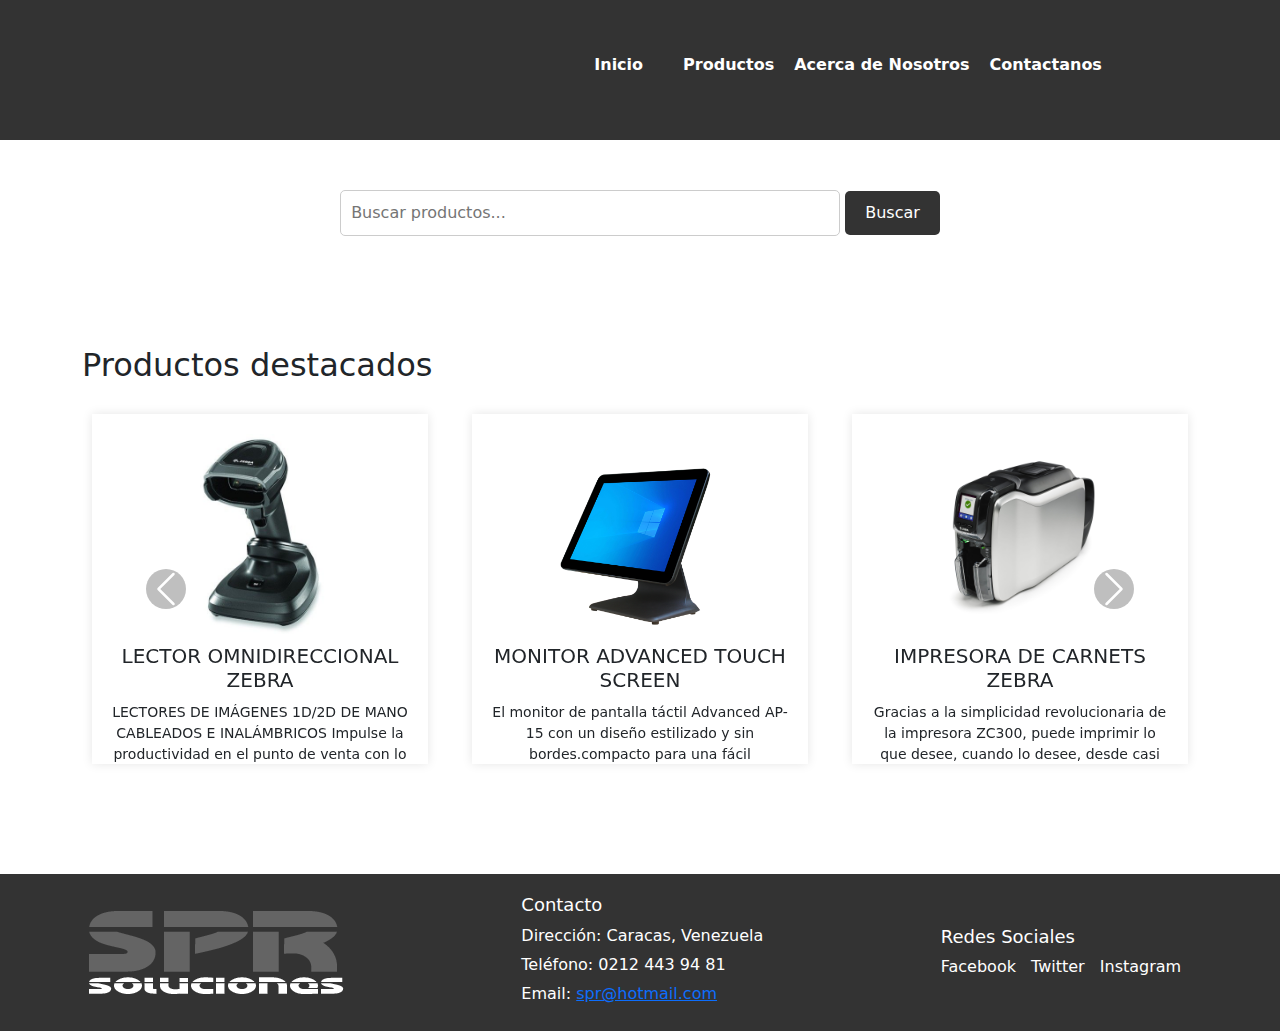
==== commit 8df167d7: "Merge branch 'main' of https://github.com/JEPR-93/SPRsoluciones4" ====
--- a/index.html
+++ b/index.html
@@ -10,7 +10,7 @@
     <link rel="stylesheet" href="./css/style.css">
     <link rel="stylesheet" href="https://cdn.jsdelivr.net/npm/bootstrap@5.3.0/dist/css/bootstrap.min.css">
 </head>
-<body>
+<body class="full">
     <header>
         <div class="container2">
             <div class="logo">
--- a/css/style.css
+++ b/css/style.css
@@ -20,6 +20,11 @@
   padding: 20px;
 }
 
+.full {
+  display:grid;
+  height: 100vh;
+}
+
 /* Estilos para el encabezado */
 .container2 {
   display: flex;
@@ -169,7 +174,7 @@
   background-color: #333;
   color: #fff;
   padding: 20px 0;
-  position: sticky;
+  /* position: sticky; */
   bottom: 0;
   width: 100%;
 }
@@ -398,4 +403,15 @@
   }
 }
 
+@media (max-width: 900px) {
+  body header div {
+      display: flex;
+      flex-direction: column;        
+      align-items: center;
+  }
+  .full {
+      grid-template-rows: 174px auto 211px;
+  }
+}
+
 /*# sourceMappingURL=style.css.map */
